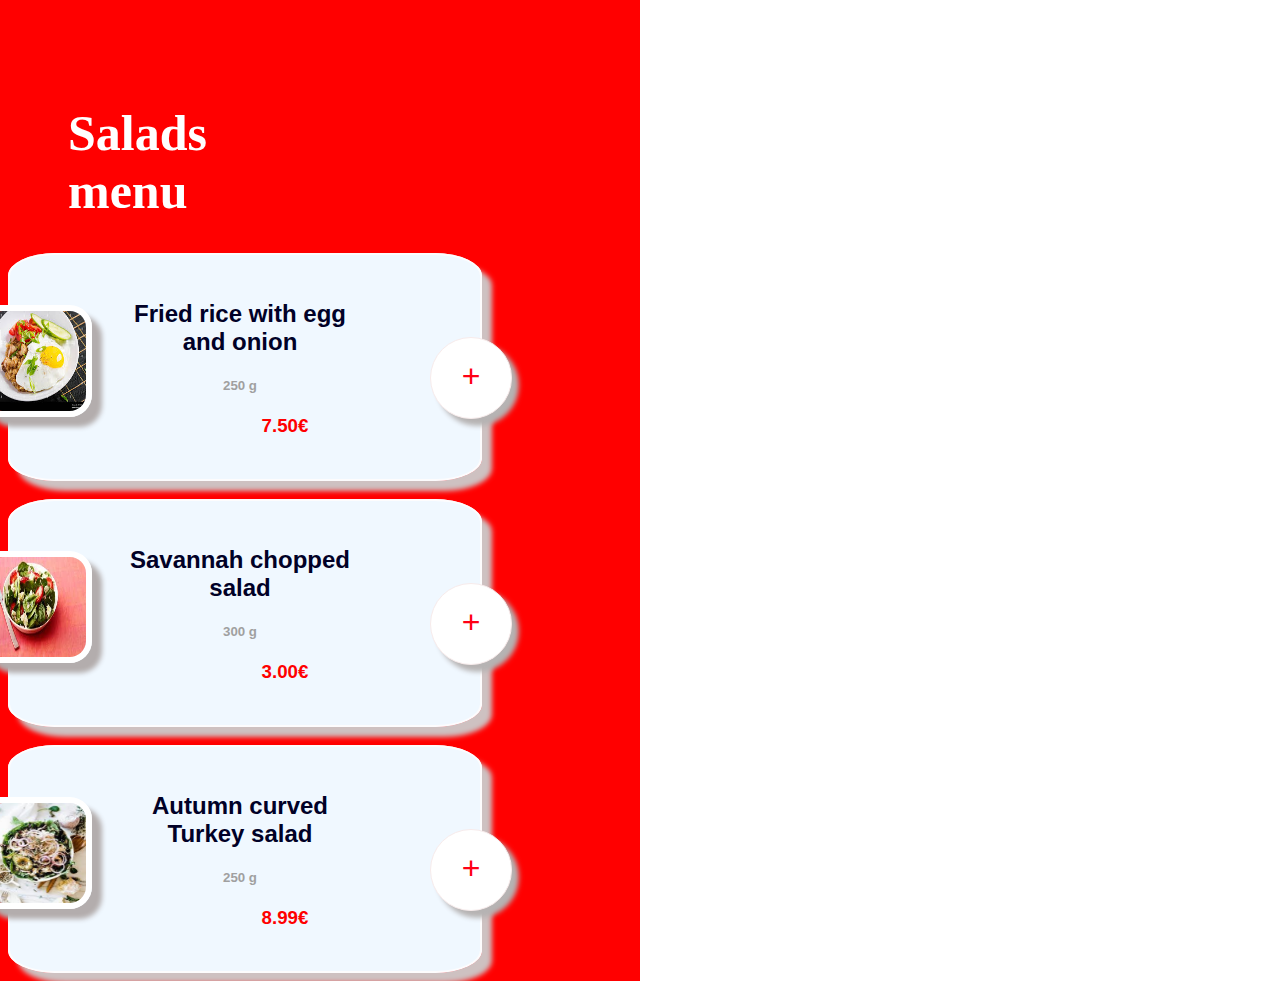
==== beverages.html @ 6ea6f885 "second page" ====
<!DOCTYPE html>
<html lang="en">
<head>
    <meta charset="UTF-8">
    <meta http-equiv="X-UA-Compatible" content="IE=edge">
    <meta name="viewport" content="width=device-width, initial-scale=1.0">
    <title>Document</title>
    <link rel="stylesheet" href="style2.css" />
</head>
<body>
    <h1>
        Salads <br>menu
    </h1>
<fieldset>
    <div class="image">
        <img src="salad menu 1.jpg" alt="Avatar" class="avatar" />
      </div>
      <div>
        <h2>Fried rice with egg<br>and onion</h2>
        <h5>250 g</h5>
        <h3>7.50€</h3>
        
      </div>

      <nav class="avatar1 c">+</nav>

      <br>
    </fieldset>
    <br>
    <fieldset>
        <div class="image">
            <img src="salad menu 2.jpg" alt="Avatar" class="avatar" />
          </div>
          <div>
            <h2>Savannah chopped<br>salad</h2>
            <h5>300 g</h5>
            <h3>3.00€</h3>
            
          </div>
    
          <nav class="avatar1 c">+</nav>
    
          <br />
        </fieldset>
        <br>
        <fieldset>
            <div class="image">
                <img src="salad menu 3.jpg" alt="Avatar" class="avatar" />
              </div>
              <div>
                <h2>Autumn curved<br>Turkey salad</h2>
                <h5>250 g</h5>
                <h3>8.99€</h3>
                
              </div>
        
              <nav class="avatar1 c">+</nav>
        
              <br />
            </fieldset>
</body>
</html>
---- style2.css ----
body{
    background: linear-gradient(to left, #ffffff 50%, #ff0000 50%);
  background-size: 100% auto;
  width: 100%;
}
h1{
    color: white;
    padding-left: 60px;
    padding-top: 70px;
    font-size: 50px;
    font-weight: bold;
}
fieldset {
    width: 260px;
    height:auto;
    padding-top: 25px;
    padding-left: 100px;
    padding-right: 110px;
    padding-bottom: 5px;
    margin: 0;
    border-radius: 10%;
    box-shadow: 10px 10px 5px rgb(206, 193, 193);
    border: 2px solid rgb(253, 252, 253);
    font-family: "Franklin Gothic Medium", "Arial Narrow", Arial, sans-serif;
    background-color: aliceblue;
    position: relative;
    text-align: center;
  }
  h2 {
    color: rgb(1, 1, 39);
  }
  h3{
      color: rgb(255, 0, 0);
      padding-left: 90px;
  }
  fieldset:hover {
    box-shadow: 0 0 2px 1px rgba(0, 140, 186, 0.5);
  }
.avatar {
    vertical-align: baseline;
    width: 100px;
    height: 100px;
    border-radius: 20%;
    box-shadow: 10px 10px 5px rgb(179, 173, 173);
    border: 6px solid rgb(255, 255, 255);
  }
.avatar:hover {
    box-shadow: 0 0 5px 1px rgba(0, 140, 186, 0.5);
  }
.avatar1 {
    color: #ff0015;
    vertical-align: baseline;
    width: 40px;
    font-size: xx-large;
    height: 40px;
    border-radius: 20%;
    box-shadow: 7px 7px 5px rgb(182, 179, 179);
    border: 1px solid rgb(247, 235, 235);
    text-align: center;
    border-radius: 80%;
    padding: 20px;
    text-size-adjust: inherit;
    /* background-image: url("data:image/svg+xml,%3Csvg xmlns='http://www.w3.org/2000/svg' width='7.41' height='12' viewBox='0 0 7.41 12'%3E%3Cpath d='M10,6,8.59,7.41,13.17,12,8.59,16.59,10,18l6-6Z' transform='translate(-8.59 -6)' fill='%23fff'/%3E%3C/svg%3E"); */
  }
.avatar1:hover {
    box-shadow: 0 0 2px 1px rgba(0, 140, 186, 0.5);
  }
 h5 {
    color: #a0a0a0;
  }
.avatar {
    position: absolute;
    left: -30px;
    margin-top: 15px;
    top:35px;
  }
  .avatar1 {
    position: absolute;
    left: 490px;
    bottom: 60px;
  }
  .c {
    position: absolute;
    margin-top: -80px;
    margin-left: -70px;
    background-color: #ffffff;
  
}
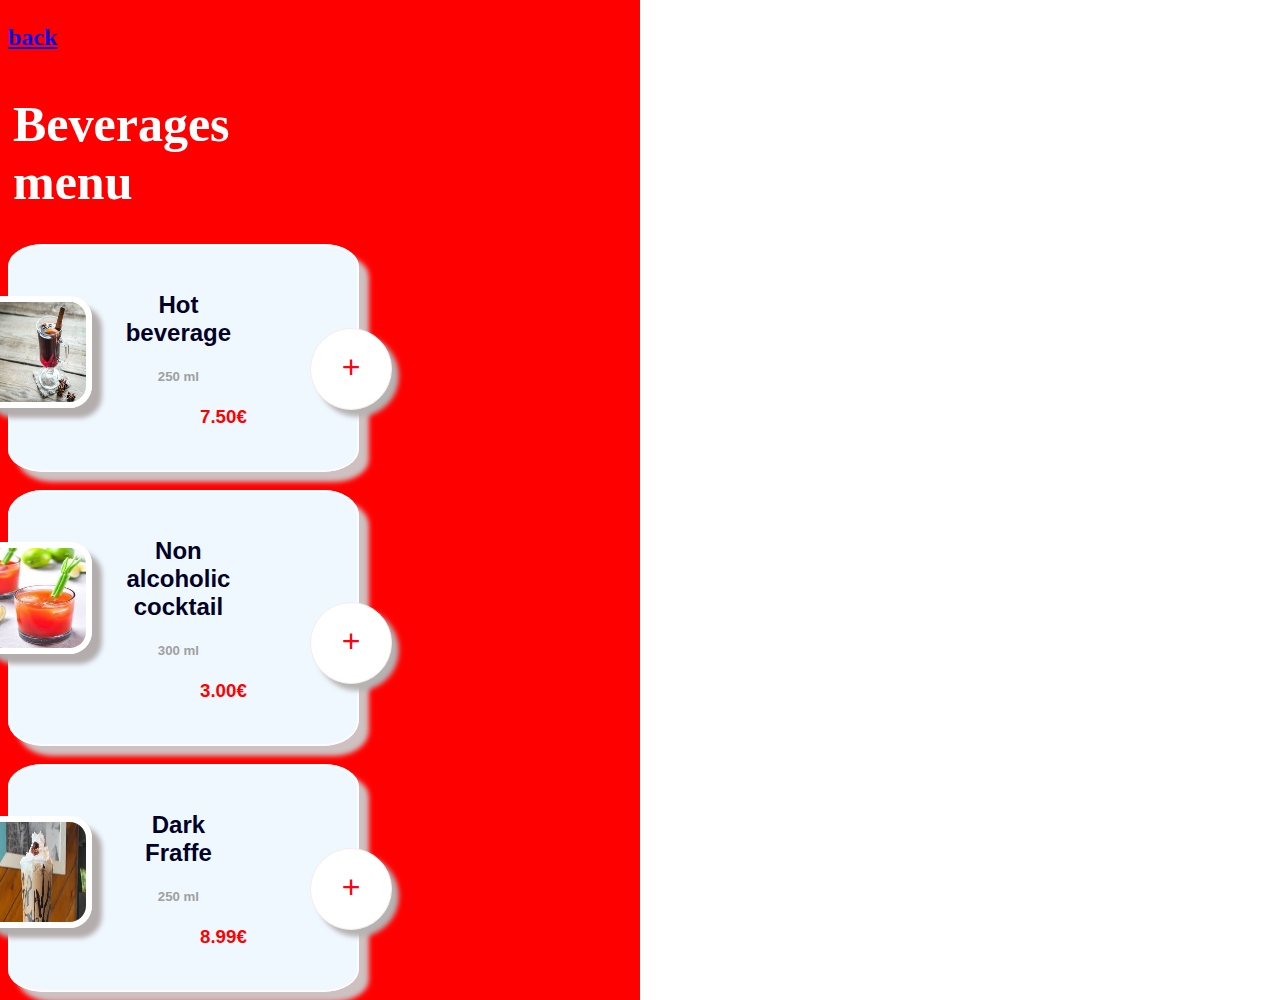
==== commit 15f6f8f6: "second page" ====
--- a/beverages.html
+++ b/beverages.html
@@ -8,16 +8,19 @@
     <link rel="stylesheet" href="style2.css" />
 </head>
 <body>
-    <h1>
-        Salads <br>menu
+    <div>
+        <h2 class="back"><a href="index.html"><p>back</a></h2>
+        </div>
+    <h1 class="beverage">
+       Beverages <br>menu
     </h1>
 <fieldset>
     <div class="image">
-        <img src="salad menu 1.jpg" alt="Avatar" class="avatar" />
+        <img src="beverages menu 1.jpeg" alt="Avatar" class="avatar" />
       </div>
       <div>
-        <h2>Fried rice with egg<br>and onion</h2>
-        <h5>250 g</h5>
+        <h2>Hot beverage</h2>
+        <h5>250 ml</h5>
         <h3>7.50€</h3>
         
       </div>
@@ -29,11 +32,11 @@
     <br>
     <fieldset>
         <div class="image">
-            <img src="salad menu 2.jpg" alt="Avatar" class="avatar" />
+            <img src="beverages menu 2.jpeg" alt="Avatar" class="avatar" />
           </div>
           <div>
-            <h2>Savannah chopped<br>salad</h2>
-            <h5>300 g</h5>
+            <h2>Non alcoholic<br> cocktail</h2>
+            <h5>300 ml</h5>
             <h3>3.00€</h3>
             
           </div>
@@ -45,11 +48,11 @@
         <br>
         <fieldset>
             <div class="image">
-                <img src="salad menu 3.jpg" alt="Avatar" class="avatar" />
+                <img src="beverages menu 3.jpeg" alt="Avatar" class="avatar" />
               </div>
               <div>
-                <h2>Autumn curved<br>Turkey salad</h2>
-                <h5>250 g</h5>
+                <h2>Dark <br>Fraffe</h2>
+                <h5>250 ml</h5>
                 <h3>8.99€</h3>
                 
               </div>
--- a/style2.css
+++ b/style2.css
@@ -2,16 +2,17 @@
     background: linear-gradient(to left, #ffffff 50%, #ff0000 50%);
   background-size: 100% auto;
   width: 100%;
+  align-items: center;
 }
 h1{
     color: white;
-    padding-left: 60px;
-    padding-top: 70px;
+    padding-left: 40px;
+    padding-top: 10px;
     font-size: 50px;
     font-weight: bold;
 }
 fieldset {
-    width: 260px;
+    width: 100px;
     height:auto;
     padding-top: 25px;
     padding-left: 100px;
@@ -76,7 +77,7 @@
   }
   .avatar1 {
     position: absolute;
-    left: 490px;
+    left: 370px;
     bottom: 60px;
   }
   .c {
@@ -85,4 +86,11 @@
     margin-left: -70px;
     background-color: #ffffff;
   
+}
+.beverage{
+    color: white;
+    padding-left: 5px;
+    padding-top: 10px;
+    font-size: 50px;
+    font-weight: bold;
 }